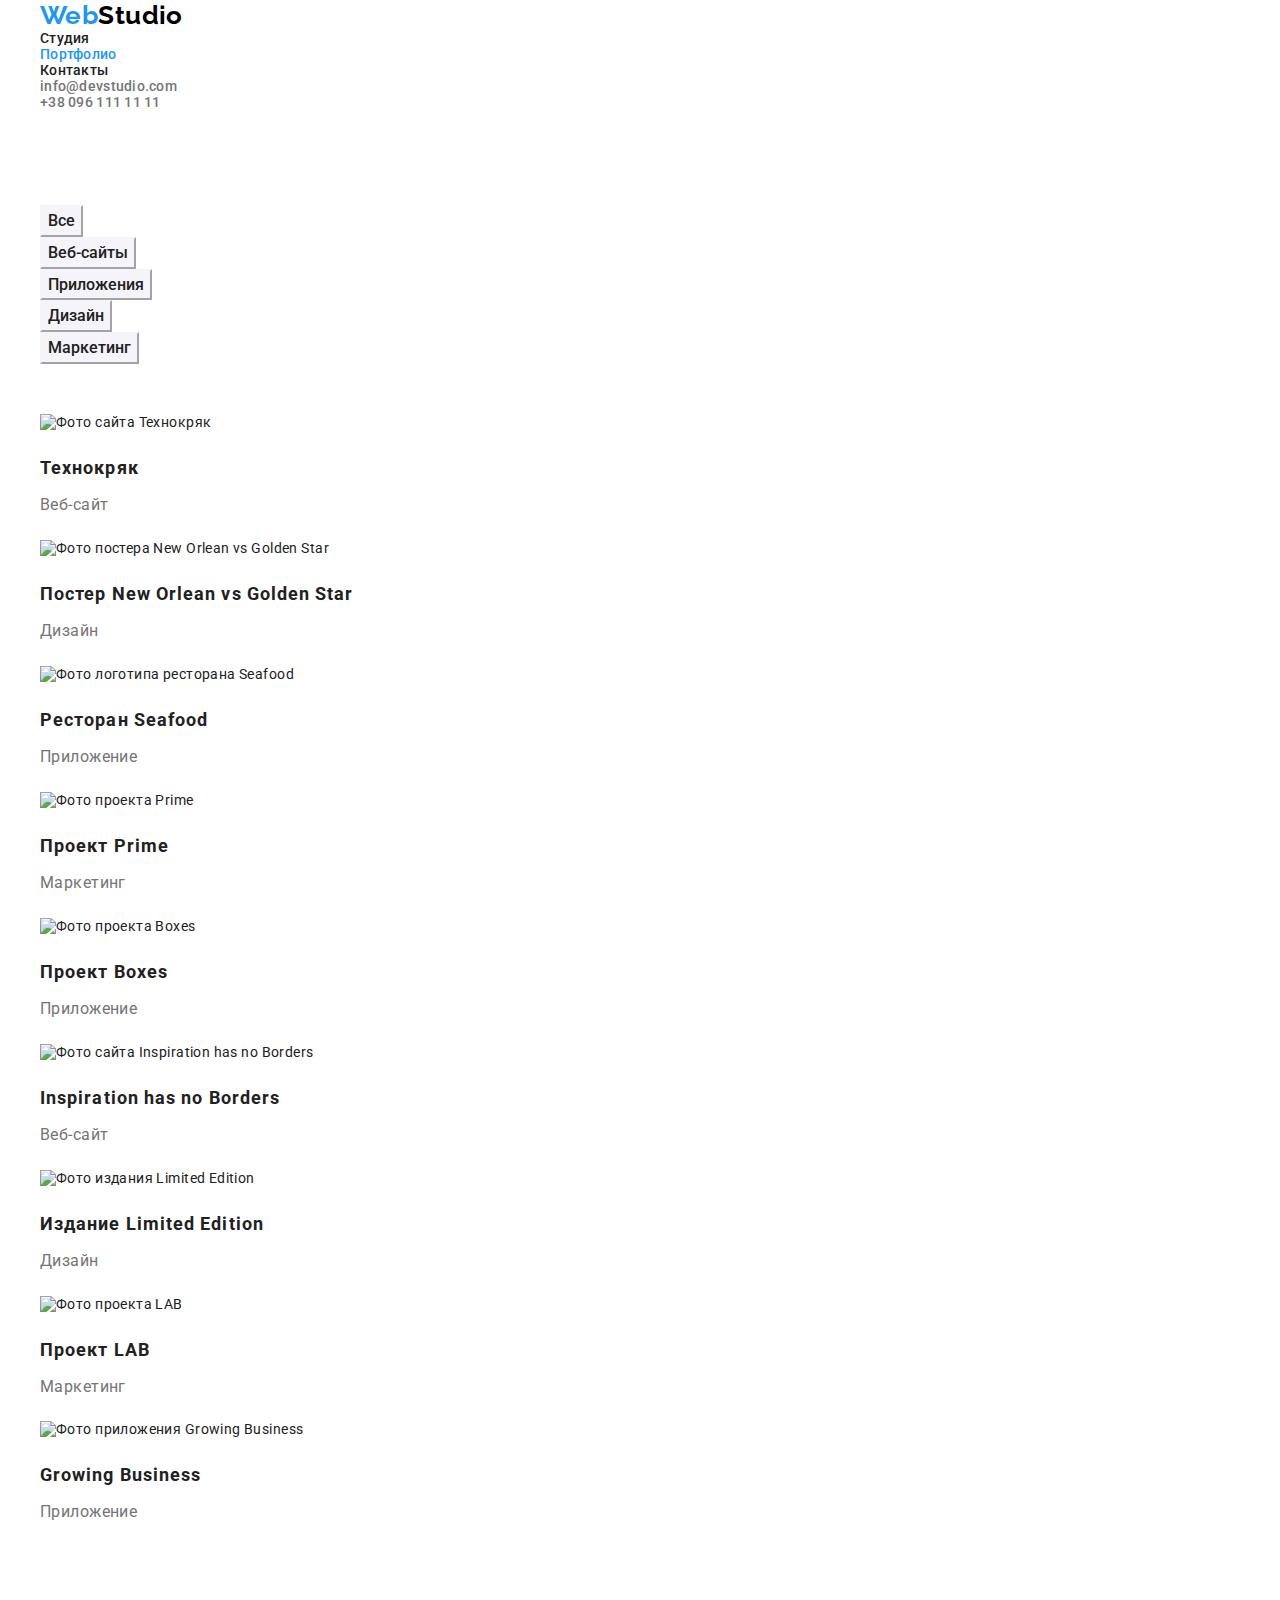
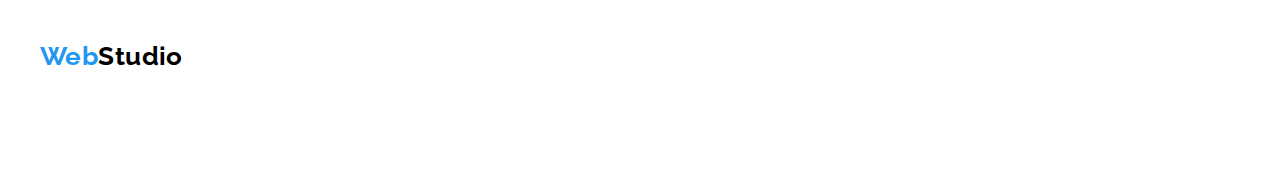
==== portfolio.html @ 88c9deb9 "Доповнено блокові елементи" ====
<!DOCTYPE html>
<html lang="ru">
  <head>
    <meta charset="UTF-8" />
    <meta http-equiv="X-UA-Compatible" content="IE=edge" />
    <meta name="viewport" content="width=device-width, initial-scale=1.0" />
    <title>Portfolio</title>
    <link rel="preconnect" href="https://fonts.gstatic.com" />
    <link
      href="https://fonts.googleapis.com/css2?family=Raleway:wght@700&family=Roboto:wght@400;500;700;900&display=swap"
      rel="stylesheet"
    />
    <link
      rel="stylesheet"
      href="https://cdnjs.cloudflare.com/ajax/libs/modern-normalize/1.0.0/modern-normalize.min.css"
      integrity="sha512-ISS7cAi1PEhQ8jnbJpJZMd29NlhNj4AWYyLOSp2CE/CsHxTCu+r+t0D2yoJudVrd0/8fTVPUVDzY5Tvli75u/g=="
      crossorigin="anonymous"
    />
    <link rel="stylesheet" href="./CSS/styles.css" />
  </head>
  <body class="page">
    <!--Шапка сайту-->
    <header class="page-header">
      <div class="container">
        <nav>
          <a href="./index.html" class="logo"
            ><span class="logo-item">Web</span>Studio</a
          >
          <ul class="site-nav-list list">
            <li><a href="./index.html" class="link">Студия</a></li>
            <li>
              <a href="./portfolio.html" class="link current">Портфолио</a>
            </li>
            <li><a href="" class="link">Контакты</a></li>
          </ul>
        </nav>
        <!--Контакти-->
        <ul class="contacts-nav list">
          <li>
            <a href="mailto:info@devstudio.com" class="item">
              info@devstudio.com</a
            >
          </li>
          <li>
            <a href="tel:+380961111111" class="item">+38 096 111 11 11</a>
          </li>
        </ul>
      </div>
    </header>
    <!-- Фільтр послуг -->
    <main>
      <section class="section">
        <div class="container">
          <h1 class="visually-hidden">Портфолио</h1>
          <ul class="services-list list">
            <li><button type="button" class="service-button">Все</button></li>
            <li>
              <button type="button" class="service-button">Веб-сайты</button>
            </li>
            <li>
              <button type="button" class="service-button">Приложения</button>
            </li>
            <li>
              <button type="button" class="service-button">Дизайн</button>
            </li>
            <li>
              <button type="button" class="service-button">Маркетинг</button>
            </li>
          </ul>
          <!-- Список послуг -->
          <ul class="portfolio-list list">
            <li class="portfolio-item">
              <img
                class="portfolio-jpg"
                src="./images/portfolioimages/tehnokryak.jpg"
                alt="Фото сайта Технокряк"
                width="370"
              />
              <h2 class="portfolio-item-title">Технокряк</h2>
              <p class="portfolio-item-text">Веб-сайт</p>
            </li>
            <li class="portfolio-item">
              <img
                class="portfolio-jpg"
                src="./images/portfolioimages/neworlean.jpg"
                alt="Фото постера New Orlean vs Golden Star"
                width="370"
              />
              <h2 class="portfolio-item-title">
                Постер New Orlean vs Golden Star
              </h2>
              <p class="portfolio-item-text">Дизайн</p>
            </li>
            <li class="portfolio-item">
              <img
                class="portfolio-jpg"
                src="./images/portfolioimages/seafood.jpg"
                alt="Фото логотипа ресторана Seafood"
                width="370"
              />
              <h2 class="portfolio-item-title">Ресторан Seafood</h2>
              <p class="portfolio-item-text">Приложение</p>
            </li>
            <li class="portfolio-item">
              <img
                class="portfolio-jpg"
                src="./images/portfolioimages/prime.jpg"
                alt="Фото проекта Prime"
                width="370"
              />
              <h2 class="portfolio-item-title">Проект Prime</h2>
              <p class="portfolio-item-text">Маркетинг</p>
            </li>
            <li class="portfolio-item">
              <img
                class="portfolio-jpg"
                src="./images/portfolioimages/boxes.jpg"
                alt="Фото проекта Boxes"
                width="370"
              />
              <h2 class="portfolio-item-title">Проект Boxes</h2>
              <p class="portfolio-item-text">Приложение</p>
            </li>
            <li class="portfolio-item">
              <img
                class="portfolio-jpg"
                src="./images/portfolioimages/inspiration.jpg"
                alt="Фото сайта Inspiration has no Borders"
                width="370"
              />
              <h2 class="portfolio-item-title">Inspiration has no Borders</h2>
              <p class="portfolio-item-text">Веб-сайт</p>
            </li>
            <li class="portfolio-item">
              <img
                class="portfolio-jpg"
                src="./images/portfolioimages/limitededition.jpg"
                alt="Фото издания Limited Edition"
                width="370"
              />
              <h2 class="portfolio-item-title">Издание Limited Edition</h2>
              <p class="portfolio-item-text">Дизайн</p>
            </li>
            <li class="portfolio-item">
              <img
                class="portfolio-jpg"
                src="./images/portfolioimages/lab.jpg"
                alt="Фото проекта LAB"
                width="370"
              />
              <h2 class="portfolio-item-title">Проект LAB</h2>
              <p class="portfolio-item-text">Маркетинг</p>
            </li>
            <li class="portfolio-item">
              <img
                class="portfolio-jpg"
                src="./images/portfolioimages/business.jpg"
                alt="Фото приложения Growing Business"
                width="370"
              />
              <h2 class="portfolio-item-title">Growing Business</h2>
              <p class="portfolio-item-text">Приложение</p>
            </li>
          </ul>
        </div>
      </section>
    </main>
    <!--Футер сайту-->
    <footer>
      <div class="container">
        <a href="./index.html" class="logo"
          ><span class="logo-item">Web</span>Studio</a
        >
        <address class="address-nav">
          <p class="address-text">г. Киев, пр-т Леси Украинки, 26</p>
          <ul class="contacts-nav list">
            <li>
              <a href="mailto:info@devstudio.com" class="item">
                info@devstudio.com</a
              >
            </li>
            <li>
              <a href="tel:+380961111111" class="item">+38 096 111 11 11</a>
            </li>
          </ul>
        </address>
      </div>
    </footer>
  </body>
</html>
---- CSS/styles.css ----
:root {
  --primary-text-color: #212121;
  --additional-text-color: #757575;
  --accent-color: #2196f3;
  --primary-white-color: #ffffff;
  --primary-black-color: #000000;
  --contacts-color: rgba(255, 255, 255, 0.6);
  --buttons-color: #f5f4fa;
}

body {
  background-color: var(--primary-white-color);
  color: var(--primary-text-color);
  font-family: Roboto, sans-serif;
  font-weight: 400;
  letter-spacing: 0.03em;
  font-size: 14px;
  margin: 0;
}

.container {
  width: 1200px;
  padding-left: 15px;
  padding-right: 15px;
  margin-left: auto;
  margin-right: auto;
}

.list {
  margin: 0;
  padding: 0;
}

.section {
  padding-top: 94px;
  padding-bottom: 94px;
}

/* Nav section */
.logo {
  color: var(--primary-black-color);
  text-decoration: none;
  font-family: Raleway, sans-serif;
  font-weight: 700;
  font-size: 26px;
  line-height: 1.19;
}
.logo-item {
  color: var(--accent-color);
}
.site-nav-list {
  font-weight: 500;
  line-height: 1.14;
  letter-spacing: 0.02em;
  list-style: none;
}
.site-nav-list .link {
  color: var(--primary-text-color);
  text-decoration: none;
}
.site-nav-list .link:hover,
.site-nav-list .link:focus {
  color: var(--accent-color);
}
.site-nav-list .link.current {
  color: var(--accent-color);
}
.contacts-nav {
  font-weight: 500;
  line-height: 1.14;
  letter-spacing: 0.02em;
  list-style: none;
}
.contacts-nav .item {
  color: var(--additional-text-color);
  font-style: normal;
  text-decoration: none;
}
.contacts-nav .item:hover,
.contacts-nav .item:focus {
  color: var(--accent-color);
}
/* Герой */
.hero {
  text-align: center;
  background-color: #2f303a;
  padding-top: 200px;
  padding-bottom: 200px;
}
.hero-title {
  margin-top: 0;
  margin-bottom: 30px;
  color: var(--primary-white-color);
  font-weight: 900;
  font-size: 44px;
  line-height: 1.36;
  letter-spacing: 0.06em;
  text-transform: uppercase;
}
.main-button {
  display: inline-block;
  font-family: Roboto, sans-serif;
  color: var(--primary-white-color);
  background-color: var(--accent-color);
  border-color: var(--accent-color);
  font-weight: 700;
  font-size: 16px;
  line-height: 1.87;
  letter-spacing: 0.06em;
  cursor: pointer;
  min-width: 200px;
  min-height: 50px;
  border-radius: 4px;
  padding: 10px 32px;
  box-shadow: 0px 4px 4px rgba(0, 0, 0, 0.15);
}
/* Переваги */
.visually-hidden {
  position: absolute;
  width: 1px;
  height: 1px;
  margin: -1px;
  border: 0;
  padding: 0;

  white-space: nowrap;
  clip-path: inset(100%);
  clip: rect(0 0 0 0);
  overflow: hidden;
}
.advantages-list {
  list-style: none;
}
.advantages-list-title {
  font-weight: 700;
  font-size: 14px;
  line-height: 1.14;
  text-transform: uppercase;
  margin-top: 0;
  margin-bottom: 10px;
}
.advantages-list-text {
  color: var(--additional-text-color);
  line-height: 1.71;
  margin: 0;
  padding: 0;
}
.section-title {
  font-weight: 700;
  font-size: 36px;
  line-height: 1.17;
  text-align: center;
  margin-top: 0px;
  margin-bottom: 50px;
}
/* Чим займаємось */
.works-list {
  list-style: none;
}
/* Наша команда */
.team-list {
  list-style: none;
}
.team-img {
  margin-bottom: 30px;
}
.team-member {
  font-weight: 500;
  font-size: 16px;
  line-height: 1.19;
  margin-top: 0px;
  margin-bottom: 10px;
}
.team-position {
  color: var(--additional-text-color);
  font-size: 16px;
  line-height: 1.19;
  margin-top: 0px;
  padding-bottom: 30px;
}
/* Футер */
.address-nav .item {
  color: var(--contacts-color);
  font-style: normal;
  font-size: 14px;
  line-height: 1.71;
  text-decoration: inherit;
}
.address-nav .item:hover,
.address-nav .item:focus {
  color: var(--accent-color);
}
.address-text {
  color: var(--primary-white-color);
  font-style: normal;
  line-height: 1.71;
}

/* Сторінка Портфоліо */

/* Фільтр послуг */
.portfolio-title {
  display: none;
}
.services-list {
  list-style: none;
  margin-bottom: 50px;
}
.service-button {
  color: var(--primary-text-color);
  background-color: var(--buttons-color);
  border-color: var(--buttons-color);
  font-family: Roboto, sans-serif;
  font-weight: 500;
  font-size: 16px;
  line-height: 1.62;
  text-align: center;
  cursor: pointer;
}
.service-button:hover,
.service-button:focus {
  color: var(--primary-white-color);
  background-color: var(--accent-color);
}
/* Список послуг */
.portfolio-list {
  list-style: none;
}
.portfolio-jpg {
  margin-bottom: 20px;
}
.portfolio-item-title {
  font-weight: 700;
  font-size: 18px;
  line-height: 2;
  letter-spacing: 0.06em;
  margin-top: 0px;
  margin-bottom: 4px;
}
.portfolio-item-text {
  color: var(--additional-text-color);
  font-weight: 400;
  font-size: 16px;
  line-height: 1.87;
  margin-top: 0px;
  margin-bottom: 0;
  padding-bottom: 20px;
}
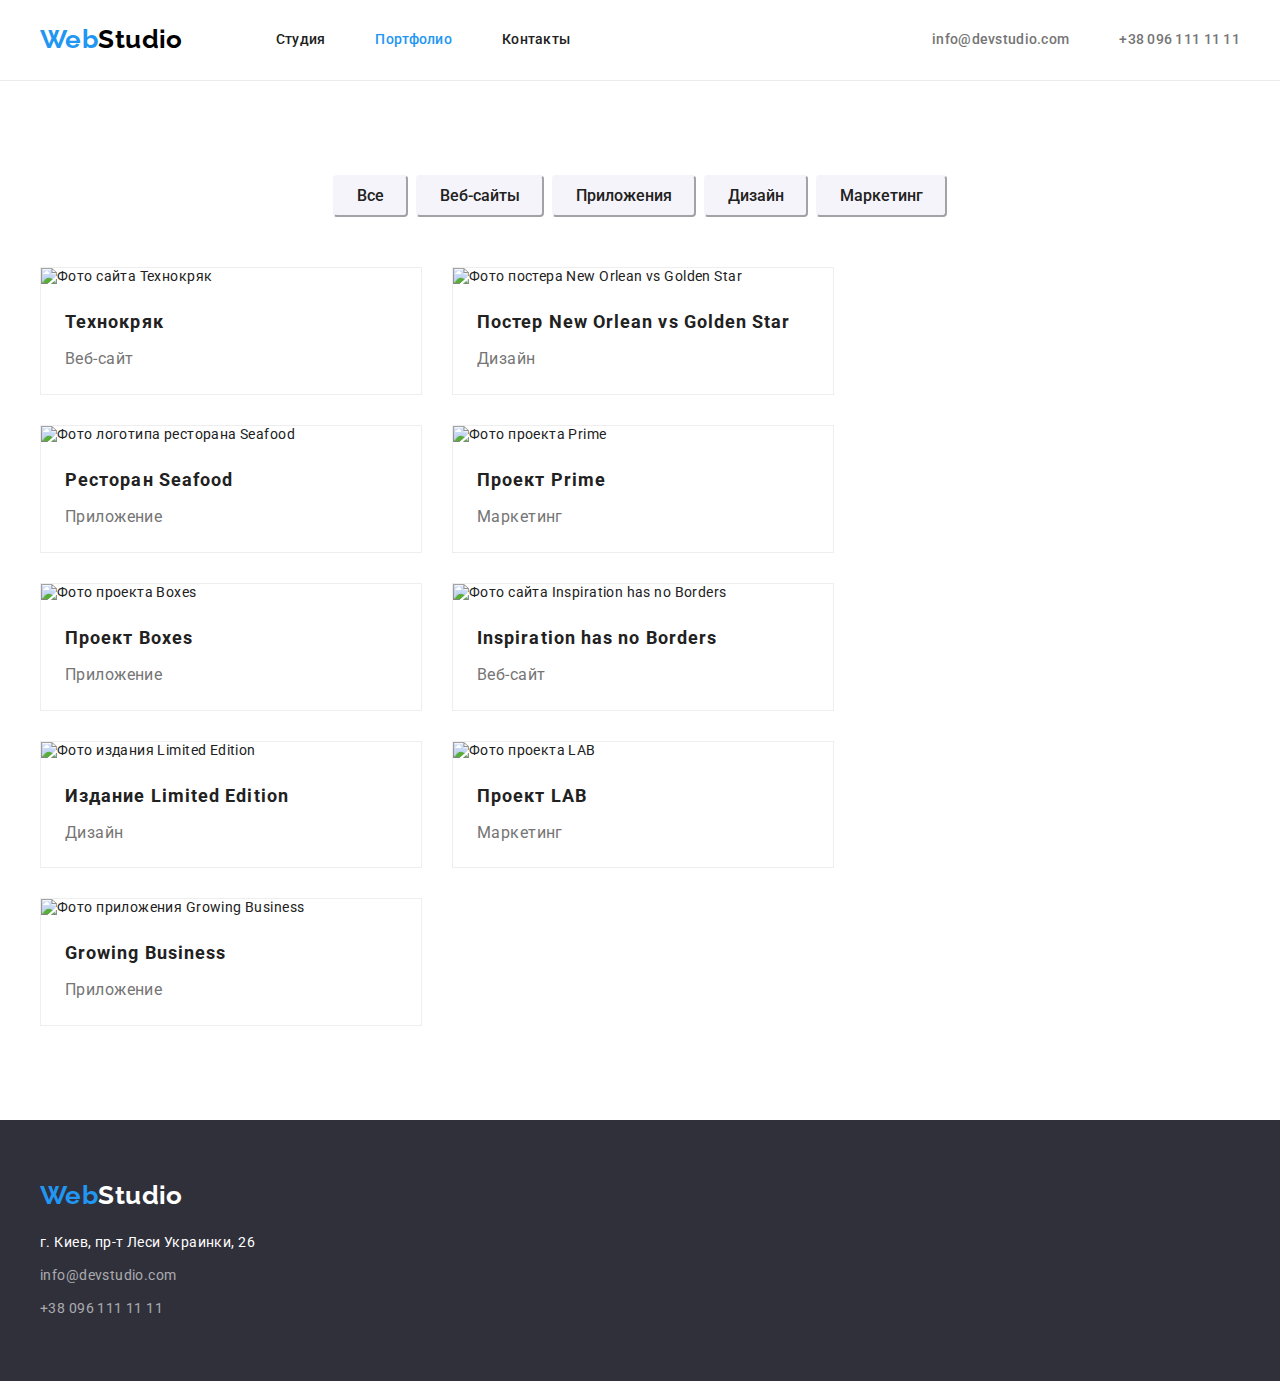
==== commit 1e38cb6f: "Додано блокову модель та flexbox" ====
--- a/portfolio.html
+++ b/portfolio.html
@@ -21,27 +21,29 @@
   <body class="page">
     <!--Шапка сайту-->
     <header class="page-header">
-      <div class="container">
-        <nav>
+      <div class="container main-nav">
+        <nav class="main-nav">
           <a href="./index.html" class="logo"
             ><span class="logo-item">Web</span>Studio</a
           >
           <ul class="site-nav-list list">
-            <li><a href="./index.html" class="link">Студия</a></li>
-            <li>
+            <li class="site-nav-item">
+              <a href="./index.html" class="link">Студия</a>
+            </li>
+            <li class="site-nav-item">
               <a href="./portfolio.html" class="link current">Портфолио</a>
             </li>
-            <li><a href="" class="link">Контакты</a></li>
+            <li class="site-nav-item"><a href="" class="link">Контакты</a></li>
           </ul>
         </nav>
         <!--Контакти-->
         <ul class="contacts-nav list">
-          <li>
+          <li class="contacts-nav-item">
             <a href="mailto:info@devstudio.com" class="item">
               info@devstudio.com</a
             >
           </li>
-          <li>
+          <li class="contacts-nav-item">
             <a href="tel:+380961111111" class="item">+38 096 111 11 11</a>
           </li>
         </ul>
@@ -53,21 +55,24 @@
         <div class="container">
           <h1 class="visually-hidden">Портфолио</h1>
           <ul class="services-list list">
-            <li><button type="button" class="service-button">Все</button></li>
-            <li>
+            <li class="service-item">
+              <button type="button" class="service-button">Все</button>
+            </li>
+            <li class="service-item">
               <button type="button" class="service-button">Веб-сайты</button>
             </li>
-            <li>
+            <li class="service-item">
               <button type="button" class="service-button">Приложения</button>
             </li>
-            <li>
+            <li class="service-item">
               <button type="button" class="service-button">Дизайн</button>
             </li>
-            <li>
+            <li class="service-item">
               <button type="button" class="service-button">Маркетинг</button>
             </li>
           </ul>
           <!-- Список послуг -->
+
           <ul class="portfolio-list list">
             <li class="portfolio-item">
               <img
@@ -76,8 +81,10 @@
                 alt="Фото сайта Технокряк"
                 width="370"
               />
-              <h2 class="portfolio-item-title">Технокряк</h2>
-              <p class="portfolio-item-text">Веб-сайт</p>
+              <div class="portfolio-content">
+                <h2 class="portfolio-item-title">Технокряк</h2>
+                <p class="portfolio-item-text">Веб-сайт</p>
+              </div>
             </li>
             <li class="portfolio-item">
               <img
@@ -86,10 +93,12 @@
                 alt="Фото постера New Orlean vs Golden Star"
                 width="370"
               />
-              <h2 class="portfolio-item-title">
-                Постер New Orlean vs Golden Star
-              </h2>
-              <p class="portfolio-item-text">Дизайн</p>
+              <div class="portfolio-content">
+                <h2 class="portfolio-item-title">
+                  Постер New Orlean vs Golden Star
+                </h2>
+                <p class="portfolio-item-text">Дизайн</p>
+              </div>
             </li>
             <li class="portfolio-item">
               <img
@@ -98,8 +107,10 @@
                 alt="Фото логотипа ресторана Seafood"
                 width="370"
               />
-              <h2 class="portfolio-item-title">Ресторан Seafood</h2>
-              <p class="portfolio-item-text">Приложение</p>
+              <div class="portfolio-content">
+                <h2 class="portfolio-item-title">Ресторан Seafood</h2>
+                <p class="portfolio-item-text">Приложение</p>
+              </div>
             </li>
             <li class="portfolio-item">
               <img
@@ -108,8 +119,10 @@
                 alt="Фото проекта Prime"
                 width="370"
               />
-              <h2 class="portfolio-item-title">Проект Prime</h2>
-              <p class="portfolio-item-text">Маркетинг</p>
+              <div class="portfolio-content">
+                <h2 class="portfolio-item-title">Проект Prime</h2>
+                <p class="portfolio-item-text">Маркетинг</p>
+              </div>
             </li>
             <li class="portfolio-item">
               <img
@@ -118,8 +131,10 @@
                 alt="Фото проекта Boxes"
                 width="370"
               />
-              <h2 class="portfolio-item-title">Проект Boxes</h2>
-              <p class="portfolio-item-text">Приложение</p>
+              <div class="portfolio-content">
+                <h2 class="portfolio-item-title">Проект Boxes</h2>
+                <p class="portfolio-item-text">Приложение</p>
+              </div>
             </li>
             <li class="portfolio-item">
               <img
@@ -128,8 +143,10 @@
                 alt="Фото сайта Inspiration has no Borders"
                 width="370"
               />
-              <h2 class="portfolio-item-title">Inspiration has no Borders</h2>
-              <p class="portfolio-item-text">Веб-сайт</p>
+              <div class="portfolio-content">
+                <h2 class="portfolio-item-title">Inspiration has no Borders</h2>
+                <p class="portfolio-item-text">Веб-сайт</p>
+              </div>
             </li>
             <li class="portfolio-item">
               <img
@@ -138,8 +155,10 @@
                 alt="Фото издания Limited Edition"
                 width="370"
               />
-              <h2 class="portfolio-item-title">Издание Limited Edition</h2>
-              <p class="portfolio-item-text">Дизайн</p>
+              <div class="portfolio-content">
+                <h2 class="portfolio-item-title">Издание Limited Edition</h2>
+                <p class="portfolio-item-text">Дизайн</p>
+              </div>
             </li>
             <li class="portfolio-item">
               <img
@@ -148,8 +167,10 @@
                 alt="Фото проекта LAB"
                 width="370"
               />
-              <h2 class="portfolio-item-title">Проект LAB</h2>
-              <p class="portfolio-item-text">Маркетинг</p>
+              <div class="portfolio-content">
+                <h2 class="portfolio-item-title">Проект LAB</h2>
+                <p class="portfolio-item-text">Маркетинг</p>
+              </div>
             </li>
             <li class="portfolio-item">
               <img
@@ -158,28 +179,31 @@
                 alt="Фото приложения Growing Business"
                 width="370"
               />
-              <h2 class="portfolio-item-title">Growing Business</h2>
-              <p class="portfolio-item-text">Приложение</p>
+              <div class="portfolio-content">
+                <h2 class="portfolio-item-title">Growing Business</h2>
+                <p class="portfolio-item-text">Приложение</p>
+              </div>
             </li>
           </ul>
         </div>
       </section>
     </main>
     <!--Футер сайту-->
-    <footer>
+    <footer class="footer">
       <div class="container">
-        <a href="./index.html" class="logo"
-          ><span class="logo-item">Web</span>Studio</a
+        <a href="./index.html" class="logo footer-logo"
+          ><span class="logo-item">Web</span
+          ><span class="studio">Studio</span></a
         >
         <address class="address-nav">
-          <p class="address-text">г. Киев, пр-т Леси Украинки, 26</p>
-          <ul class="contacts-nav list">
-            <li>
+          <p class="address-text footer">г. Киев, пр-т Леси Украинки, 26</p>
+          <ul class="footer-contacts-nav list">
+            <li class="footer-contacts">
               <a href="mailto:info@devstudio.com" class="item">
                 info@devstudio.com</a
               >
             </li>
-            <li>
+            <li class="footer-contacts">
               <a href="tel:+380961111111" class="item">+38 096 111 11 11</a>
             </li>
           </ul>
--- a/CSS/styles.css
+++ b/CSS/styles.css
@@ -2,10 +2,14 @@
   --primary-text-color: #212121;
   --additional-text-color: #757575;
   --accent-color: #2196f3;
+  --bg-color: #2f303a;
   --primary-white-color: #ffffff;
   --primary-black-color: #000000;
   --contacts-color: rgba(255, 255, 255, 0.6);
   --buttons-color: #f5f4fa;
+  --border-color: #eeeeee;
+  --line-color: #ececec;
+  --card-set-gap: 30px;
 }
 
 body {
@@ -17,6 +21,21 @@
   font-size: 14px;
   margin: 0;
 }
+h1,
+h2,
+h3,
+h4,
+h5,
+h6,
+p,
+ul {
+  margin: 0;
+}
+img {
+  display: block;
+  max-width: 100%;
+  height: auto;
+}
 
 .container {
   width: 1200px;
@@ -37,7 +56,21 @@
 }
 
 /* Nav section */
+.page-header {
+  border-bottom: 1px solid var(--line-color);
+}
+.container.main-nav {
+  display: flex;
+  align-items: center;
+}
+.main-nav {
+  display: flex;
+  align-items: center;
+}
 .logo {
+  padding-top: 24px;
+  padding-bottom: 25px;
+
   color: var(--primary-black-color);
   text-decoration: none;
   font-family: Raleway, sans-serif;
@@ -48,13 +81,22 @@
 .logo-item {
   color: var(--accent-color);
 }
+.logo .studio {
+  color: var(--primary-white-color);
+}
 .site-nav-list {
+  display: flex;
+  margin-left: 93px;
   font-weight: 500;
   line-height: 1.14;
   letter-spacing: 0.02em;
   list-style: none;
 }
 .site-nav-list .link {
+  display: block;
+  padding-top: 32px;
+  padding-bottom: 32px;
+
   color: var(--primary-text-color);
   text-decoration: none;
 }
@@ -65,13 +107,25 @@
 .site-nav-list .link.current {
   color: var(--accent-color);
 }
+.site-nav-item:not(:last-child) {
+  margin-right: 50px;
+}
 .contacts-nav {
+  display: flex;
+  margin-left: auto;
+
   font-weight: 500;
   line-height: 1.14;
   letter-spacing: 0.02em;
   list-style: none;
 }
+.contacts-nav-item + .contacts-nav-item {
+  margin-left: 50px;
+}
 .contacts-nav .item {
+  padding-top: 32px;
+  padding-bottom: 32px;
+
   color: var(--additional-text-color);
   font-style: normal;
   text-decoration: none;
@@ -83,7 +137,7 @@
 /* Герой */
 .hero {
   text-align: center;
-  background-color: #2f303a;
+  background-color: var(--bg-color);
   padding-top: 200px;
   padding-bottom: 200px;
 }
@@ -129,7 +183,16 @@
   overflow: hidden;
 }
 .advantages-list {
-  list-style: none;
+  display: flex;
+
+  list-style: none;
+}
+.advantages-list-item {
+  flex-basis: calc(100% / 4 - var(--card-set-gap));
+  margin-right: 30px;
+}
+.advantages-list-item:last-child {
+  margin-right: 0;
 }
 .advantages-list-title {
   font-weight: 700;
@@ -155,11 +218,35 @@
 }
 /* Чим займаємось */
 .works-list {
-  list-style: none;
+  display: flex;
+  list-style: none;
+}
+.works-list-item {
+  flex-basis: calc(100% / 3 - var(--card-set-gap));
+  margin-right: 30px;
+}
+.works-list-item:last-child {
+  margin-right: 0;
 }
 /* Наша команда */
+.team-section {
+  background-color: var(--buttons-color);
+}
 .team-list {
   list-style: none;
+  display: flex;
+}
+.team-list-item {
+  flex-basis: calc(100% / 4 - var(--card-set-gap));
+  margin-right: 30px;
+
+  background: var(--primary-white-color);
+  box-shadow: 0px 1px 3px rgba(0, 0, 0, 0.12), 0px 1px 1px rgba(0, 0, 0, 0.14),
+    0px 2px 1px rgba(0, 0, 0, 0.2);
+  border-radius: 0px 0px 4px 4px;
+}
+.team-list-item:last-child {
+  margin-right: 0;
 }
 .team-img {
   margin-bottom: 30px;
@@ -168,6 +255,7 @@
   font-weight: 500;
   font-size: 16px;
   line-height: 1.19;
+  text-align: center;
   margin-top: 0px;
   margin-bottom: 10px;
 }
@@ -175,11 +263,33 @@
   color: var(--additional-text-color);
   font-size: 16px;
   line-height: 1.19;
+  text-align: center;
   margin-top: 0px;
   padding-bottom: 30px;
 }
 /* Футер */
+.footer {
+  background-color: var(--bg-color);
+}
+.footer-logo {
+  display: inline-block;
+  margin-bottom: 20px;
+  padding: 0;
+  padding-top: 60px;
+}
+.footer-contacts-nav {
+  display: block;
+
+  list-style: none;
+}
+.footer-contacts {
+  margin-bottom: 9px;
+}
+.footer-contacts:last-child {
+  padding-bottom: 60px;
+}
 .address-nav .item {
+  margin-bottom: 9px;
   color: var(--contacts-color);
   font-style: normal;
   font-size: 14px;
@@ -195,16 +305,28 @@
   font-style: normal;
   line-height: 1.71;
 }
+.address-text.footer {
+  margin-bottom: 9px;
+}
 
 /* Сторінка Портфоліо */
 
 /* Фільтр послуг */
-.portfolio-title {
-  display: none;
-}
+
 .services-list {
   list-style: none;
+  padding: 0;
   margin-bottom: 50px;
+  display: flex;
+  justify-content: center;
+  align-items: center;
+}
+.service-item {
+  display: flex;
+  margin-right: 8px;
+}
+.service-item:last-child {
+  margin-right: 0px;
 }
 .service-button {
   color: var(--primary-text-color);
@@ -216,6 +338,8 @@
   line-height: 1.62;
   text-align: center;
   cursor: pointer;
+  border-radius: 4px;
+  padding: 6px 22px;
 }
 .service-button:hover,
 .service-button:focus {
@@ -224,25 +348,40 @@
 }
 /* Список послуг */
 .portfolio-list {
-  list-style: none;
+  padding: 0;
+  margin: 0;
+  list-style: none;
+  display: flex;
+  flex-wrap: wrap;
+  margin-left: calc(-1 * var(--card-set-gap));
+  margin-top: calc(-1 * var(--card-set-gap));
+}
+.portfolio-item {
+  flex-basis: calc(100% / 3 - var(--card-set-gap));
+  margin-left: var(--card-set-gap);
+  margin-top: var(--card-set-gap);
+  border: 1px solid var(--border-color);
 }
 .portfolio-jpg {
-  margin-bottom: 20px;
+  display: block;
+  max-width: 100%;
+  height: auto;
+}
+.portfolio-content {
+  padding: 20px 24px;
 }
 .portfolio-item-title {
   font-weight: 700;
   font-size: 18px;
   line-height: 2;
   letter-spacing: 0.06em;
-  margin-top: 0px;
+  margin-top: 0;
   margin-bottom: 4px;
 }
 .portfolio-item-text {
   color: var(--additional-text-color);
-  font-weight: 400;
   font-size: 16px;
   line-height: 1.87;
-  margin-top: 0px;
+  margin-top: 0;
   margin-bottom: 0;
-  padding-bottom: 20px;
-}
+}
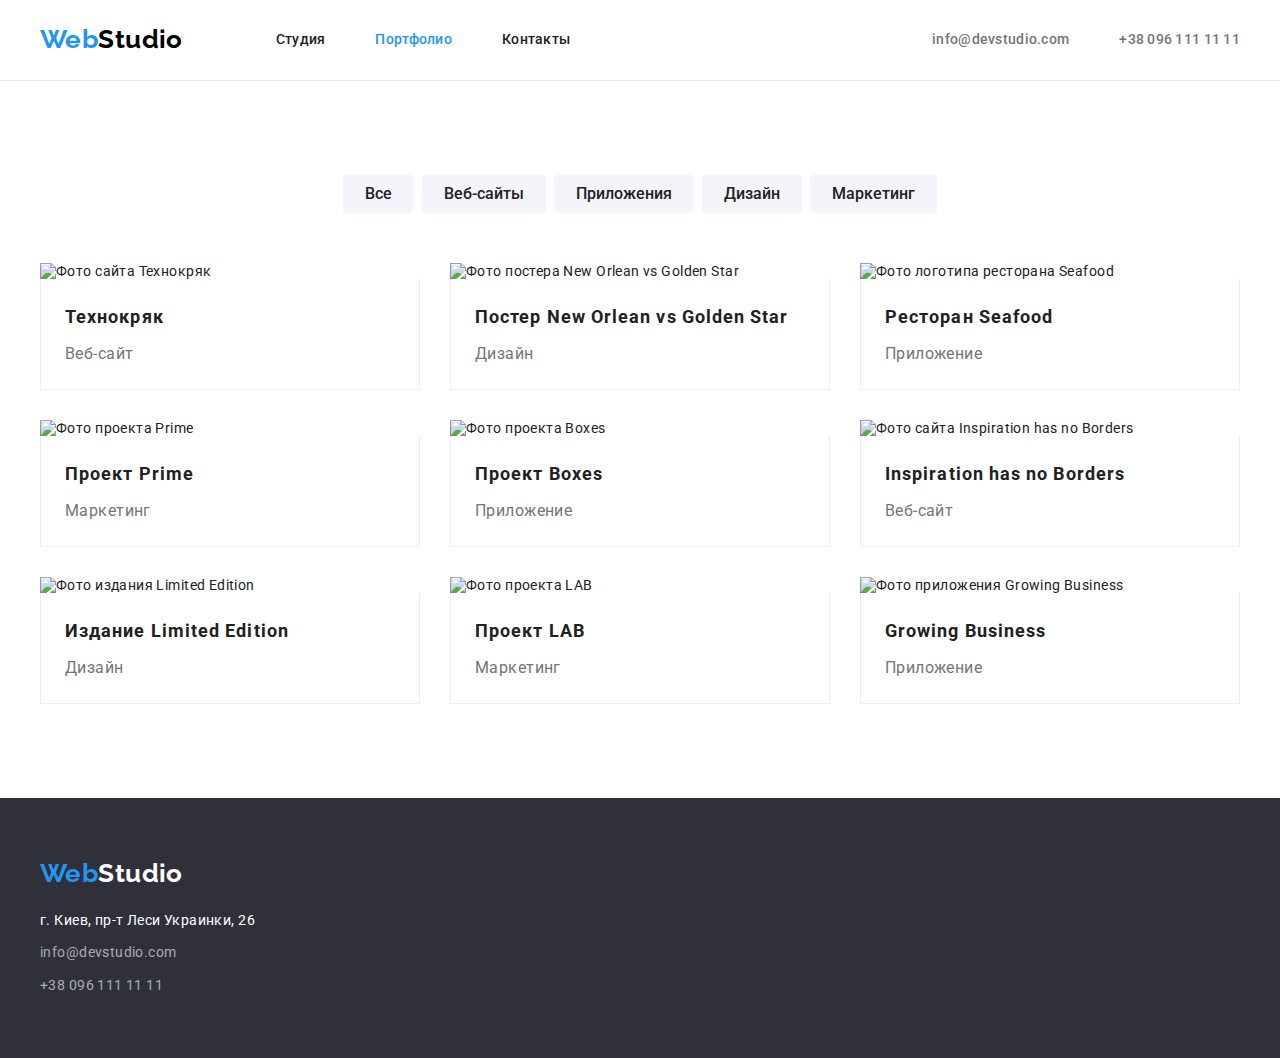
==== commit f75131c3: "Змінено формулу розрахунку ширини списків" ====
--- a/portfolio.html
+++ b/portfolio.html
@@ -196,7 +196,7 @@
           ><span class="studio">Studio</span></a
         >
         <address class="address-nav">
-          <p class="address-text footer">г. Киев, пр-т Леси Украинки, 26</p>
+          <p class="address-text">г. Киев, пр-т Леси Украинки, 26</p>
           <ul class="footer-contacts-nav list">
             <li class="footer-contacts">
               <a href="mailto:info@devstudio.com" class="item">
--- a/CSS/styles.css
+++ b/CSS/styles.css
@@ -182,13 +182,16 @@
   clip: rect(0 0 0 0);
   overflow: hidden;
 }
+.section.advantages {
+  padding-bottom: 0;
+}
 .advantages-list {
   display: flex;
 
   list-style: none;
 }
 .advantages-list-item {
-  flex-basis: calc(100% / 4 - var(--card-set-gap));
+  flex-basis: calc(100% / 4);
   margin-right: 30px;
 }
 .advantages-list-item:last-child {
@@ -222,7 +225,7 @@
   list-style: none;
 }
 .works-list-item {
-  flex-basis: calc(100% / 3 - var(--card-set-gap));
+  flex-basis: calc(100% / 3);
   margin-right: 30px;
 }
 .works-list-item:last-child {
@@ -237,7 +240,7 @@
   display: flex;
 }
 .team-list-item {
-  flex-basis: calc(100% / 4 - var(--card-set-gap));
+  flex-basis: calc(100% / 4);
   margin-right: 30px;
 
   background: var(--primary-white-color);
@@ -270,12 +273,13 @@
 /* Футер */
 .footer {
   background-color: var(--bg-color);
+  padding-top: 60px;
+  padding-bottom: 60px;
 }
 .footer-logo {
   display: inline-block;
   margin-bottom: 20px;
   padding: 0;
-  padding-top: 60px;
 }
 .footer-contacts-nav {
   display: block;
@@ -286,8 +290,9 @@
   margin-bottom: 9px;
 }
 .footer-contacts:last-child {
-  padding-bottom: 60px;
-}
+  margin-bottom: 0;
+}
+
 .address-nav .item {
   margin-bottom: 9px;
   color: var(--contacts-color);
@@ -304,8 +309,6 @@
   color: var(--primary-white-color);
   font-style: normal;
   line-height: 1.71;
-}
-.address-text.footer {
   margin-bottom: 9px;
 }
 
@@ -332,6 +335,7 @@
   color: var(--primary-text-color);
   background-color: var(--buttons-color);
   border-color: var(--buttons-color);
+  border: none;
   font-family: Roboto, sans-serif;
   font-weight: 500;
   font-size: 16px;
@@ -360,7 +364,6 @@
   flex-basis: calc(100% / 3 - var(--card-set-gap));
   margin-left: var(--card-set-gap);
   margin-top: var(--card-set-gap);
-  border: 1px solid var(--border-color);
 }
 .portfolio-jpg {
   display: block;
@@ -369,6 +372,8 @@
 }
 .portfolio-content {
   padding: 20px 24px;
+  border: 1px solid var(--border-color);
+  border-top: 0;
 }
 .portfolio-item-title {
   font-weight: 700;
